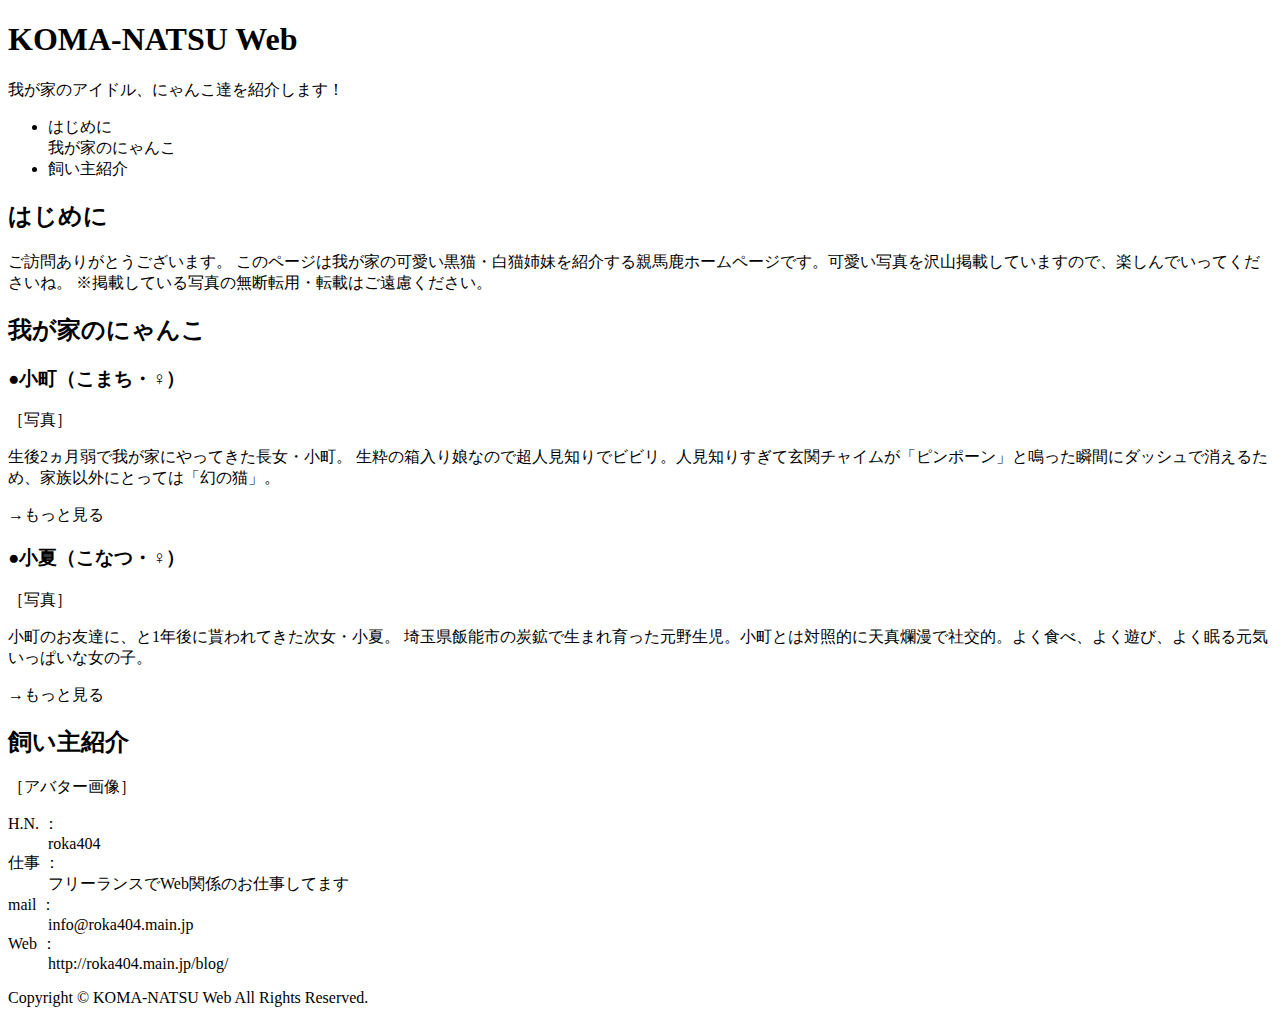
==== index.html @ ff776226 "first commit" ====
<!DOCTYPE html>
<html lang="ja">
<head>
<meta charset="utf-8">
<title>KOMA-NATSU WEB</title>
<meta name="keywords" content="にゃんこ,猫,ネコ">
<meta name="description" content="我が家のアイドル、にゃんこ達を紹介します">
</head>
<body>
<header>
<h1>KOMA-NATSU Web</h1>
<p>我が家のアイドル、にゃんこ達を紹介します！</p>
</header>

<nav>
<ul>
  <li>はじめに</li>
  <li<>我が家のにゃんこ</li>
  <li>飼い主紹介</li>
</ul>
</nav>

<main>

<section>
<h2>はじめに</h2>
<p>ご訪問ありがとうございます。
このページは我が家の可愛い黒猫・白猫姉妹を紹介する親馬鹿ホームページです。可愛い写真を沢山掲載していますので、楽しんでいってくださいね。
※掲載している写真の無断転用・転載はご遠慮ください。</p>
</section>

<section>
<h2>我が家のにゃんこ</h2>
  <section>
  <h3>●小町（こまち・♀）</h3>
  ［写真］
  <p>生後2ヵ月弱で我が家にやってきた長女・小町。
  生粋の箱入り娘なので超人見知りでビビリ。人見知りすぎて玄関チャイムが「ピンポーン」と鳴った瞬間にダッシュで消えるため、家族以外にとっては「幻の猫」。</p>
  <p>→もっと見る</p>
  </section>
  <section>
  <h3>●小夏（こなつ・♀）</h3>
  ［写真］
  <p>小町のお友達に、と1年後に貰われてきた次女・小夏。
  埼玉県飯能市の炭鉱で生まれ育った元野生児。小町とは対照的に天真爛漫で社交的。よく食べ、よく遊び、よく眠る元気いっぱいな女の子。</p>
  <p>→もっと見る</p>
  </section>
</section>

<section>
<h2>飼い主紹介</h2>
［アバター画像］
<dl>
  <dt>H.N. ：</dt><dd>roka404</dd>
  <dt>仕事 ：</dt><dd>フリーランスでWeb関係のお仕事してます</dd>
  <dt>mail ：</dt><dd>info@roka404.main.jp</dd>
  <dt>Web ：</dt><dd>http://roka404.main.jp/blog/</dd>
</dl>
</section>

</main>

<footer>
<p>Copyright © KOMA-NATSU Web All Rights Reserved.</p>
</footer>
</body>
</html>
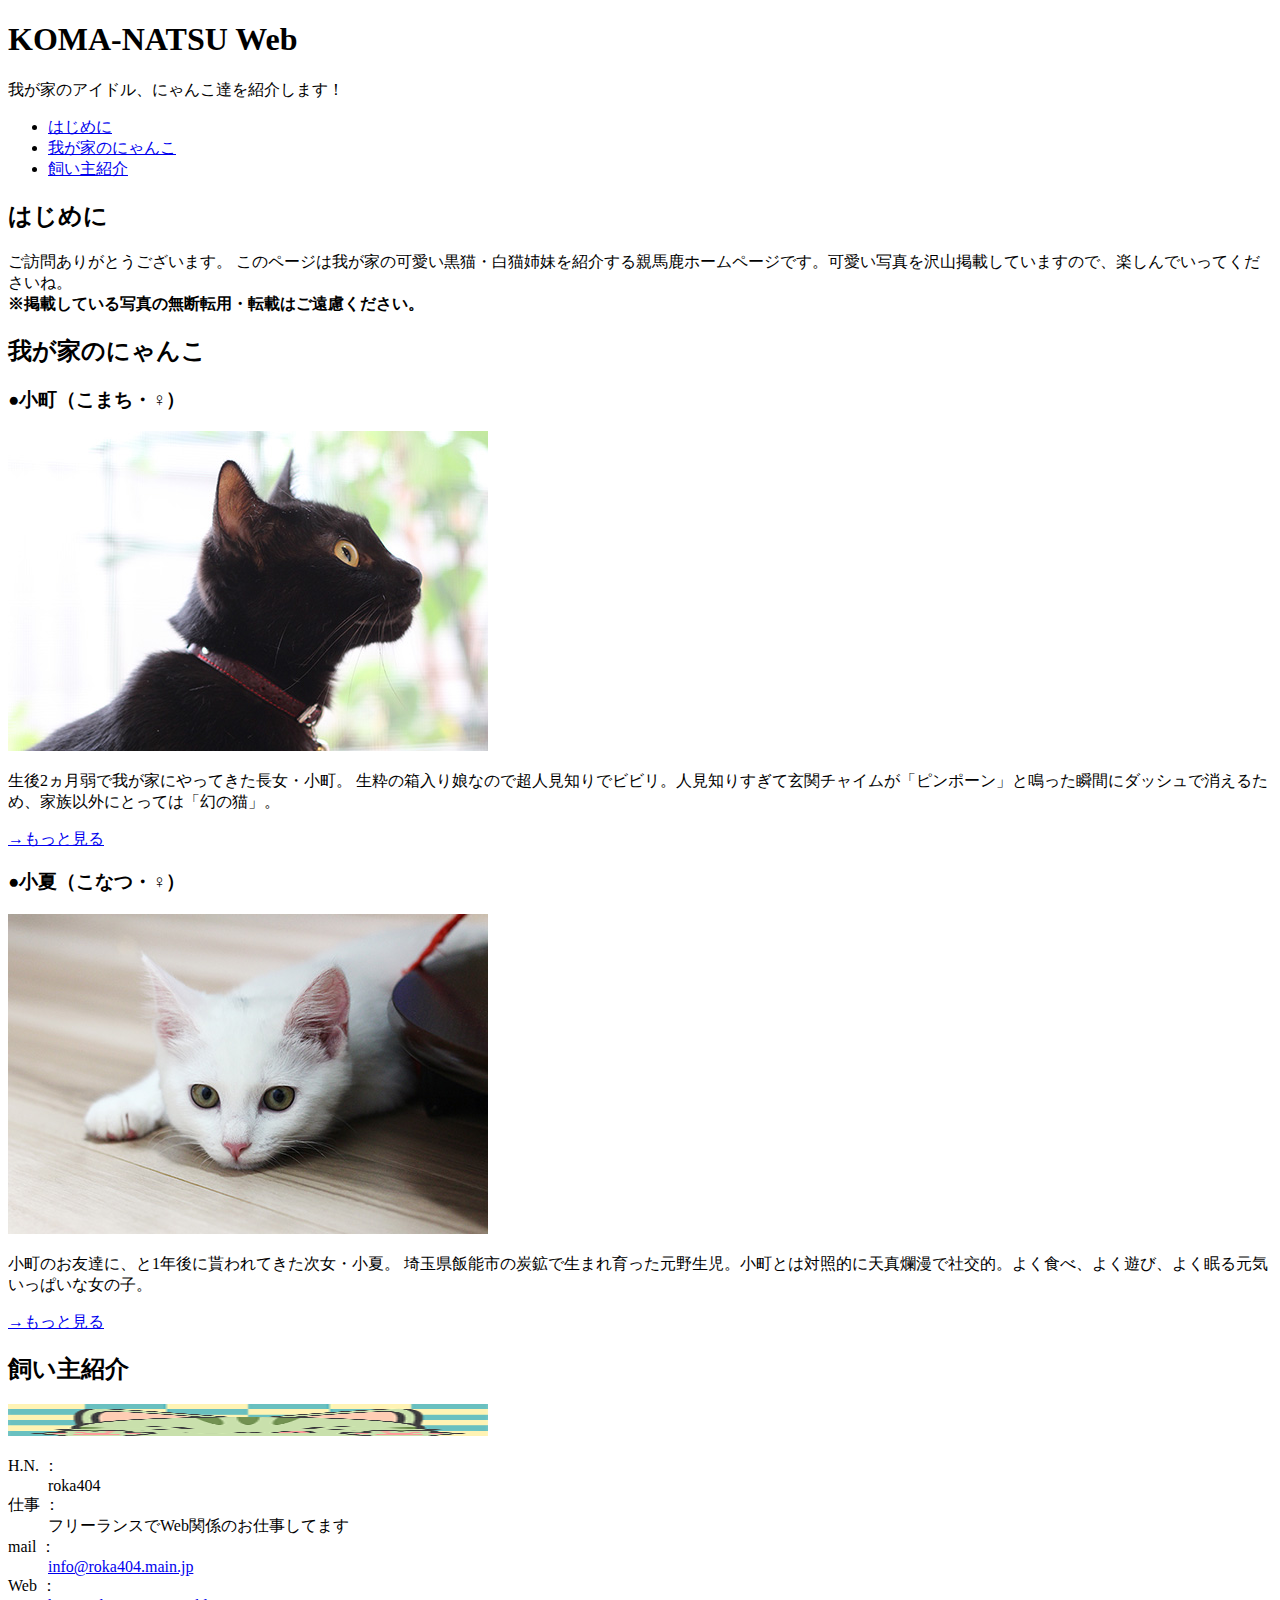
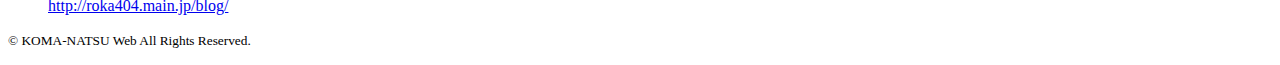
==== commit 2e168f32: "画像を追加、ページリンクを追加、強調・注釈の書式を追加" ====
--- a/index.html
+++ b/index.html
@@ -14,54 +14,54 @@
 
 <nav>
 <ul>
-  <li>はじめに</li>
-  <li<>我が家のにゃんこ</li>
-  <li>飼い主紹介</li>
+  <li><a href="#intro">はじめに</a></li>
+  <li><a href="#cats">我が家のにゃんこ</a></li>
+  <li><a href="#profile">飼い主紹介</a></li>
 </ul>
 </nav>
 
 <main>
 
-<section>
+<section id="intro">
 <h2>はじめに</h2>
 <p>ご訪問ありがとうございます。
-このページは我が家の可愛い黒猫・白猫姉妹を紹介する親馬鹿ホームページです。可愛い写真を沢山掲載していますので、楽しんでいってくださいね。
-※掲載している写真の無断転用・転載はご遠慮ください。</p>
+このページは我が家の可愛い黒猫・白猫姉妹を紹介する親馬鹿ホームページです。可愛い写真を沢山掲載していますので、楽しんでいってくださいね。<br>
+<strong>※掲載している写真の無断転用・転載はご遠慮ください。</strong></p>
 </section>
 
-<section>
+<section id="cats">
 <h2>我が家のにゃんこ</h2>
   <section>
   <h3>●小町（こまち・♀）</h3>
-  ［写真］
+  <img src="./img/komachi.jpg" width="480" height="320" alt="小町">
   <p>生後2ヵ月弱で我が家にやってきた長女・小町。
   生粋の箱入り娘なので超人見知りでビビリ。人見知りすぎて玄関チャイムが「ピンポーン」と鳴った瞬間にダッシュで消えるため、家族以外にとっては「幻の猫」。</p>
-  <p>→もっと見る</p>
+  <p><a href="./cats/komachi.html">→もっと見る</a></p>
   </section>
   <section>
   <h3>●小夏（こなつ・♀）</h3>
-  ［写真］
+  <img src="./img/konatsu.jpg" width="480" height="320" alt="小夏">
   <p>小町のお友達に、と1年後に貰われてきた次女・小夏。
   埼玉県飯能市の炭鉱で生まれ育った元野生児。小町とは対照的に天真爛漫で社交的。よく食べ、よく遊び、よく眠る元気いっぱいな女の子。</p>
-  <p>→もっと見る</p>
+  <p><a href="./cats/konatsu.html">→もっと見る</a></p>
   </section>
 </section>
 
-<section>
+<section id="profile">
 <h2>飼い主紹介</h2>
-［アバター画像］
+<img src="./img/avatar.png" width="480" height="32o" alt="飼い主">  
 <dl>
   <dt>H.N. ：</dt><dd>roka404</dd>
   <dt>仕事 ：</dt><dd>フリーランスでWeb関係のお仕事してます</dd>
-  <dt>mail ：</dt><dd>info@roka404.main.jp</dd>
-  <dt>Web ：</dt><dd>http://roka404.main.jp/blog/</dd>
+  <dt>mail ：</dt><dd><a href="info@roka404.main.jp">info@roka404.main.jp</a></dd>
+  <dt>Web ：</dt><dd><a href="http://roka404.main.jp/blog/" target="_blank">http://roka404.main.jp/blog/</a></dd>
 </dl>
 </section>
 
 </main>
 
 <footer>
-<p>Copyright © KOMA-NATSU Web All Rights Reserved.</p>
+<p><small> © KOMA-NATSU Web All Rights Reserved.</p>
 </footer>
 </body>
 </html>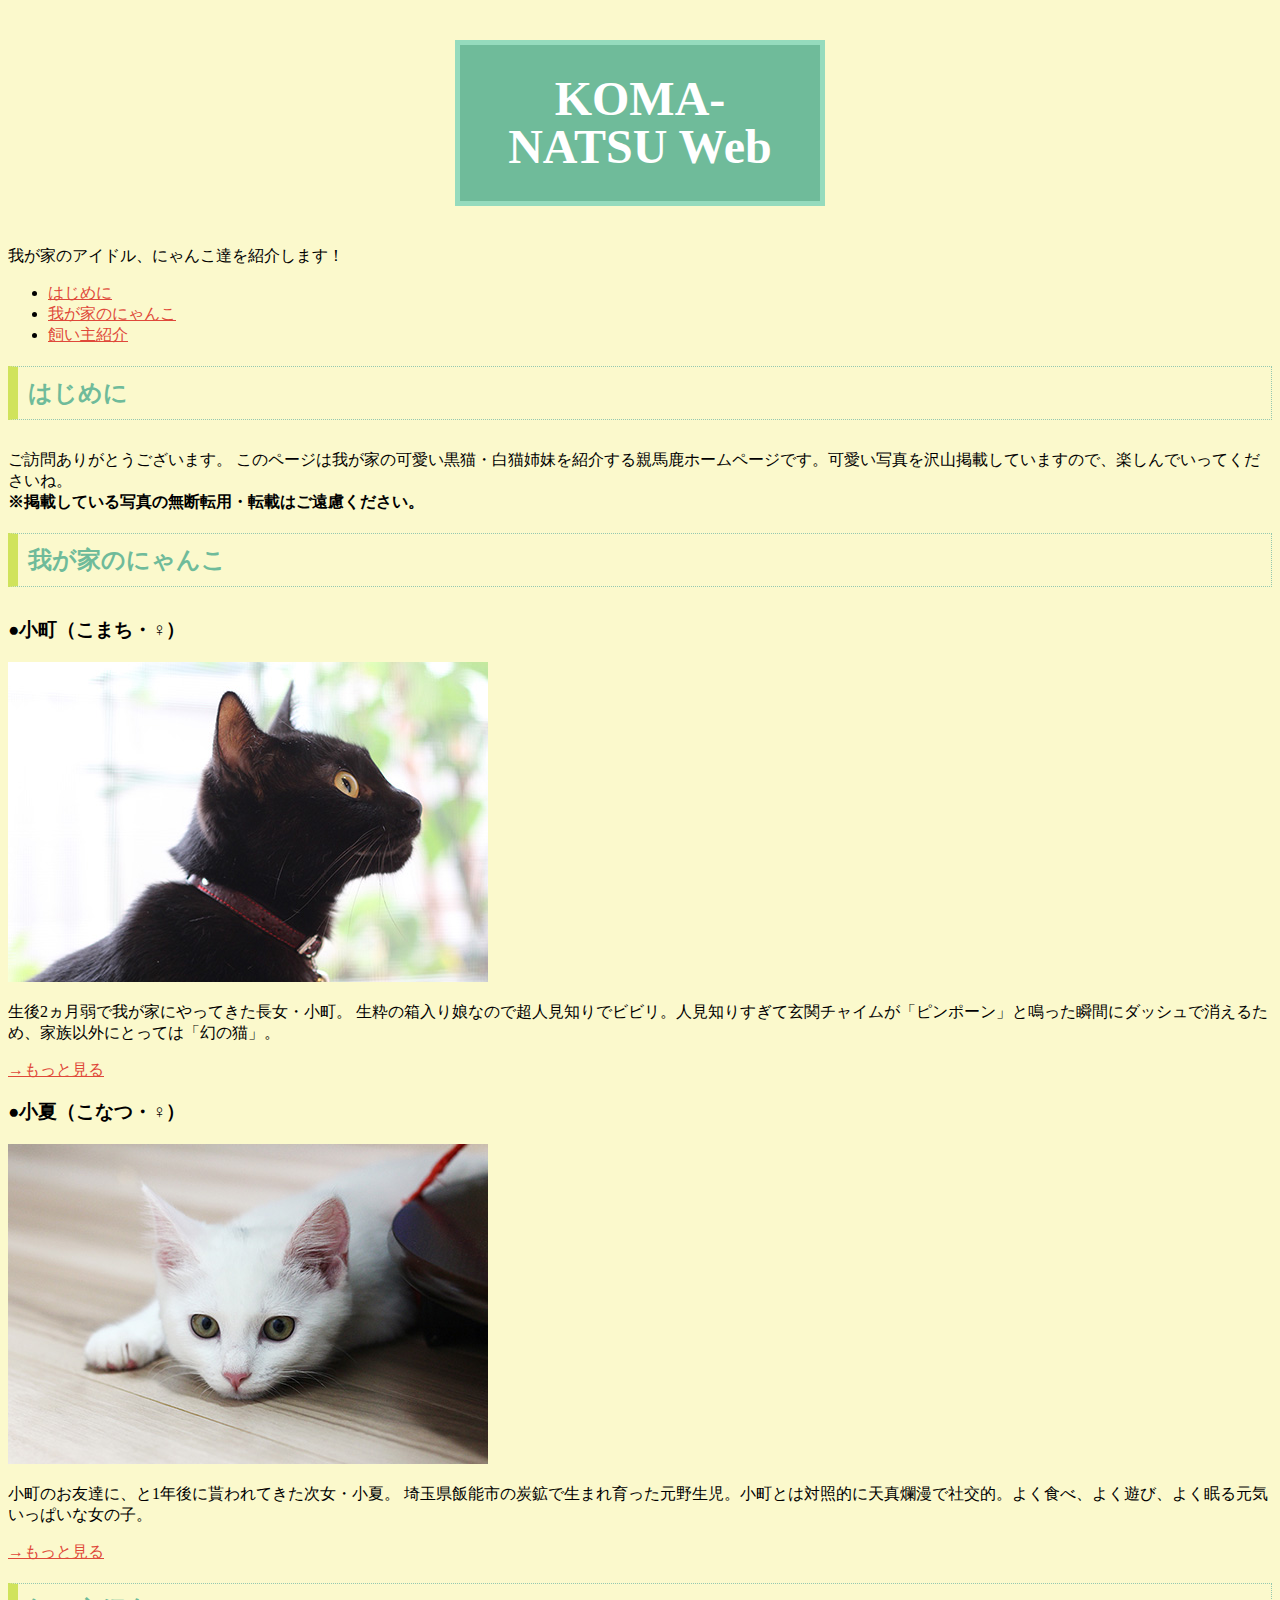
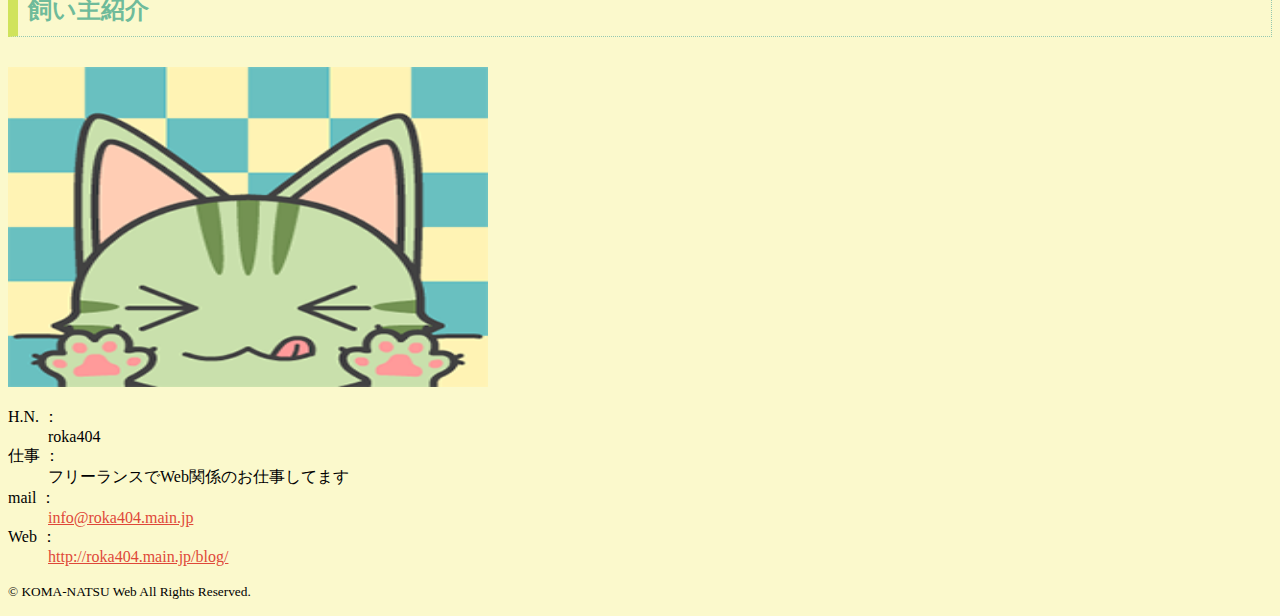
==== commit 5fff843e: "スタイルシートの追加" ====
--- a/index.html
+++ b/index.html
@@ -5,6 +5,7 @@
 <title>KOMA-NATSU WEB</title>
 <meta name="keywords" content="にゃんこ,猫,ネコ">
 <meta name="description" content="我が家のアイドル、にゃんこ達を紹介します">
+<link href="style.css" rel="stylesheet" media="all">
 </head>
 <body>
 <header>
@@ -49,7 +50,7 @@
 
 <section id="profile">
 <h2>飼い主紹介</h2>
-<img src="./img/avatar.png" width="480" height="32o" alt="飼い主">  
+<img src="./img/avatar.png" width="480" height="320" alt="飼い主">  
 <dl>
   <dt>H.N. ：</dt><dd>roka404</dd>
   <dt>仕事 ：</dt><dd>フリーランスでWeb関係のお仕事してます</dd>
@@ -61,7 +62,7 @@
 </main>
 
 <footer>
-<p><small> © KOMA-NATSU Web All Rights Reserved.</p>
+<p><small> © KOMA-NATSU Web All Rights Reserved.</small></p>
 </footer>
 </body>
 </html>--- a/style.css
+++ b/style.css
@@ -0,0 +1,61 @@
+@charset "utf-8";
+
+/*ウィンドウ背景色の設定*/
+body {
+  background-color: #fbf9cc;
+}
+
+/*リンク色の設定*/
+a {
+  color: #df4839;
+}
+
+/*ヘッダー,ナビ,フッターの共通設定*/
+
+
+/*ナビ*/
+
+
+/*ページタイトルの設定*/
+h1 {
+  width: 300px;
+  margin: 40px auto;
+  padding: 30px;
+  border: 5px solid #95dbbd;  
+  background-color: #6fbb9a;
+  color: #fff;
+  font-size: 300%;
+  text-align: center;
+  line-height: 1;
+}
+
+/*大見出しの設定*/
+h2 {
+  padding: 10px;
+  margin-bottom: 30px;
+  border: 1px dotted #94c8b1;
+  border-left: 10px solid #d0e35b;
+  color: #6fbb9a;
+}
+
+/*小見出しの設定*/
+
+
+/*コンテンツ枠の設定*/
+
+
+/*「もっと見る」リンクの設定*/
+
+
+/*リンク種別アイコン*/
+
+
+/*セクション間隔*/
+
+
+/*回り込み設定*/
+
+
+/*円形にクリップ*/
+
+
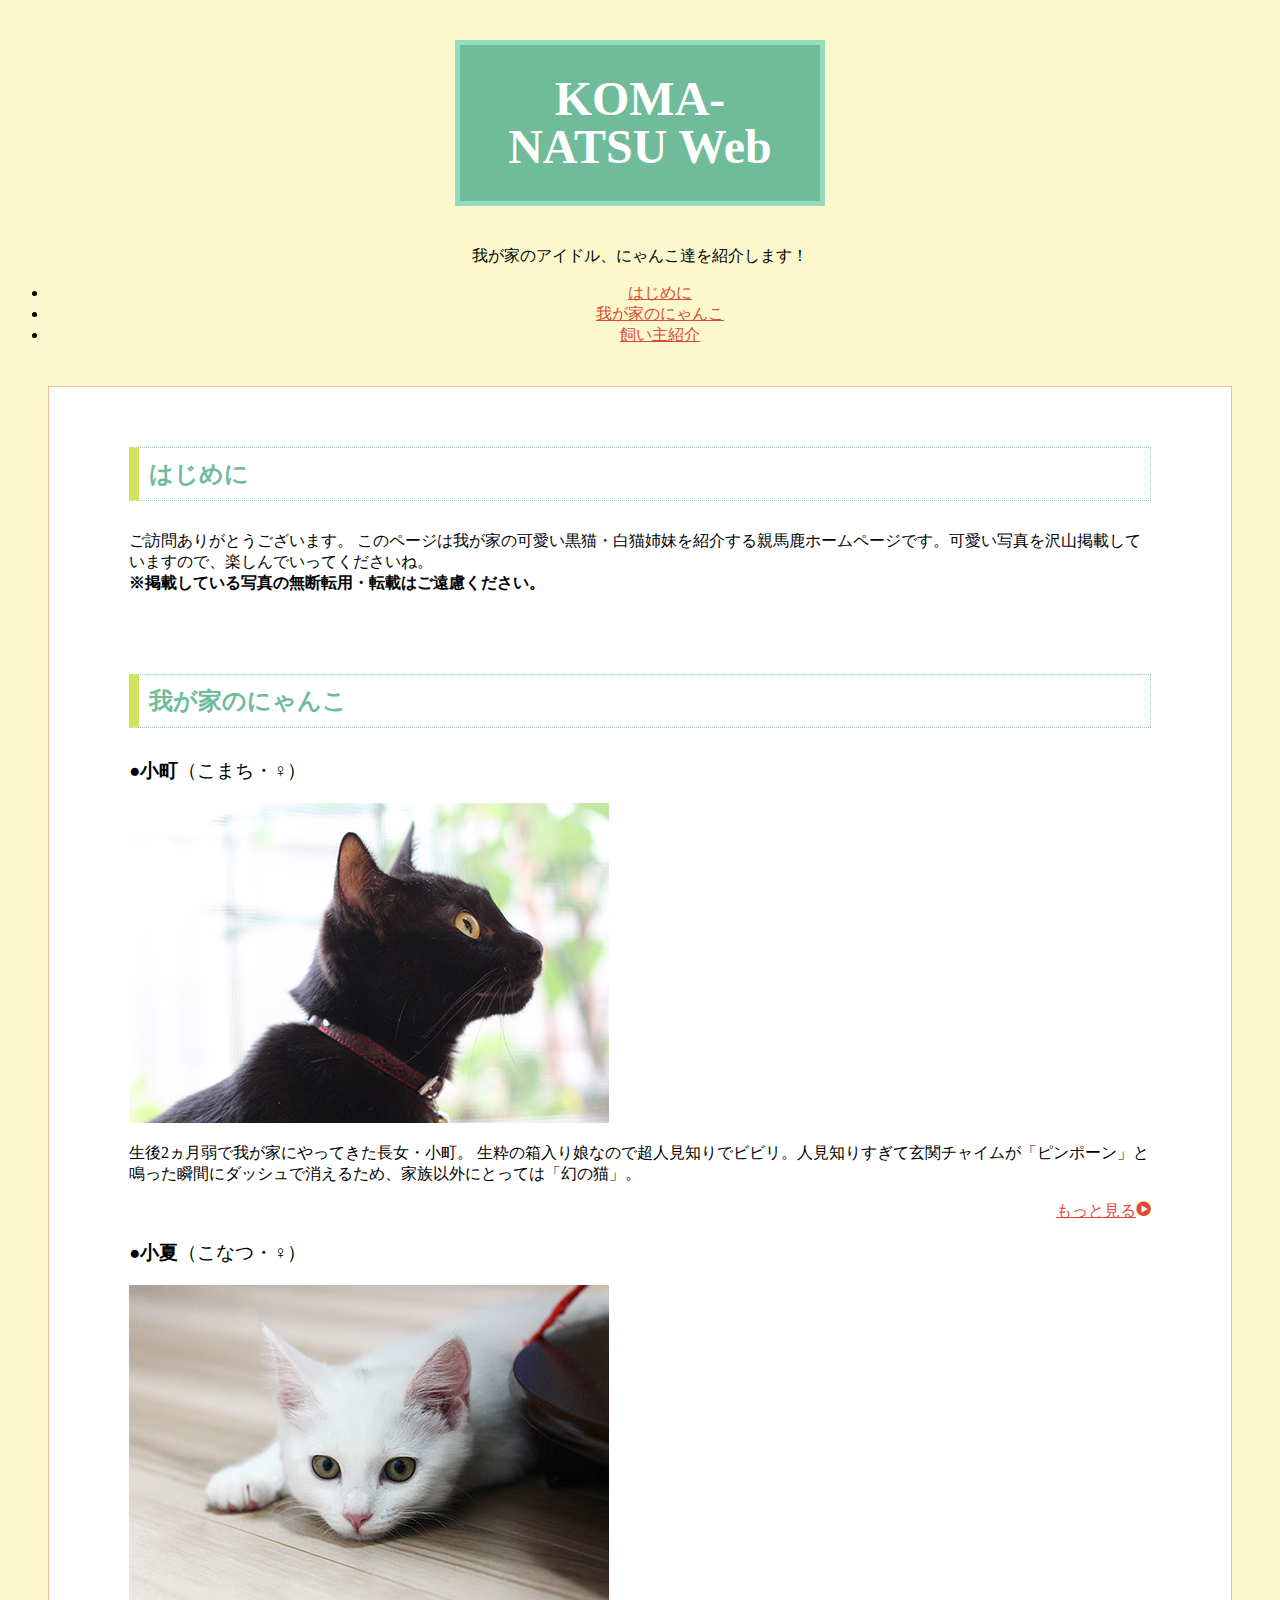
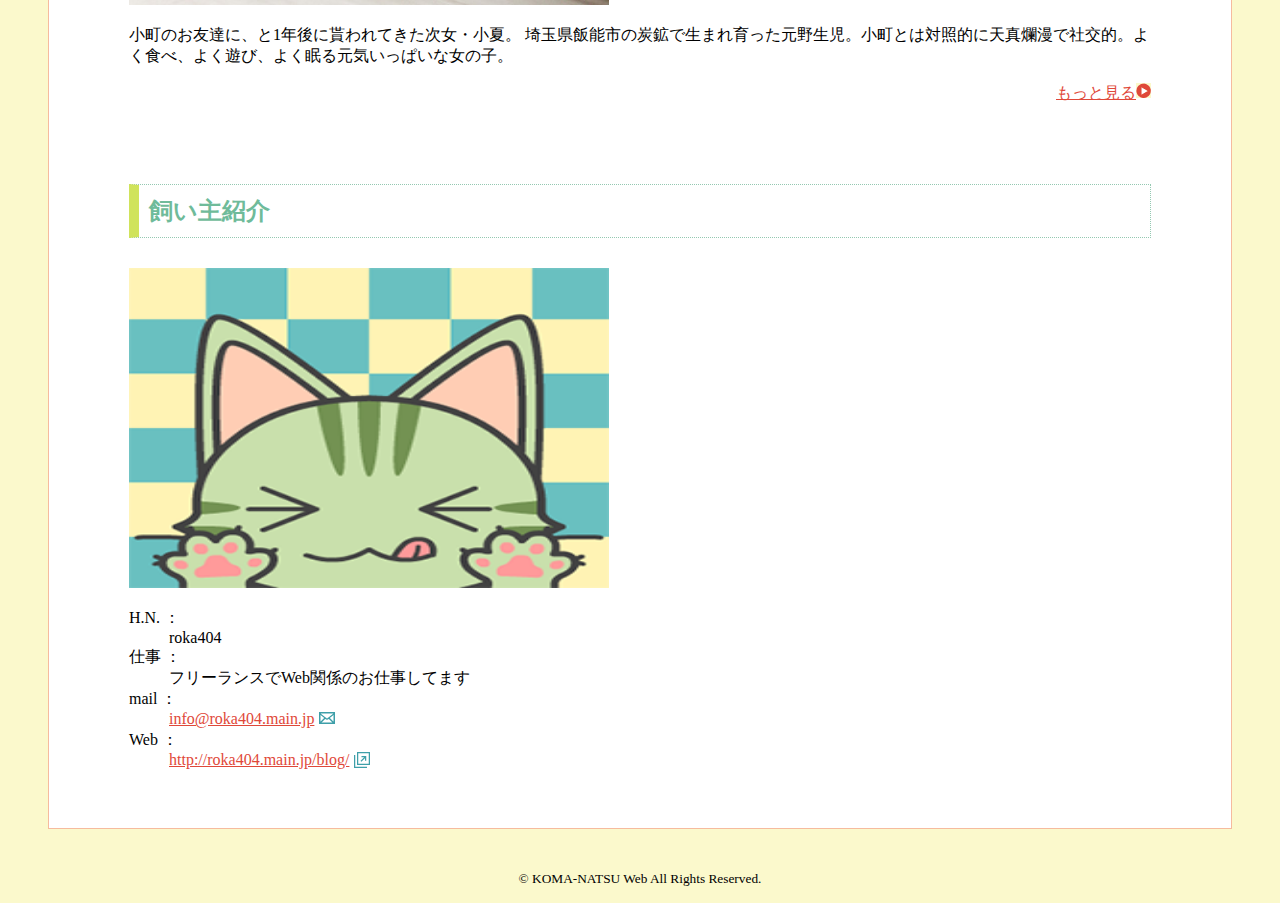
==== commit eb0617bf: "セレクタの使い方" ====
--- a/index.html
+++ b/index.html
@@ -21,40 +21,40 @@
 </ul>
 </nav>
 
-<main>
+<main id="contents">
 
 <section id="intro">
-<h2>はじめに</h2>
+<h2 class="h">はじめに</h2>
 <p>ご訪問ありがとうございます。
 このページは我が家の可愛い黒猫・白猫姉妹を紹介する親馬鹿ホームページです。可愛い写真を沢山掲載していますので、楽しんでいってくださいね。<br>
 <strong>※掲載している写真の無断転用・転載はご遠慮ください。</strong></p>
 </section>
 
 <section id="cats">
-<h2>我が家のにゃんこ</h2>
+<h2 class="h">我が家のにゃんこ</h2>
   <section>
-  <h3>●小町（こまち・♀）</h3>
+  <h3 class="h-sub">●小町<span>（こまち・♀）</span></h3>
   <img src="./img/komachi.jpg" width="480" height="320" alt="小町">
   <p>生後2ヵ月弱で我が家にやってきた長女・小町。
   生粋の箱入り娘なので超人見知りでビビリ。人見知りすぎて玄関チャイムが「ピンポーン」と鳴った瞬間にダッシュで消えるため、家族以外にとっては「幻の猫」。</p>
-  <p><a href="./cats/komachi.html">→もっと見る</a></p>
+  <p class="more"><a href="./cats/komachi.html">もっと見る</a></p>
   </section>
   <section>
-  <h3>●小夏（こなつ・♀）</h3>
+  <h3 class="h-sub">●小夏<span>（こなつ・♀）</span></h3>
   <img src="./img/konatsu.jpg" width="480" height="320" alt="小夏">
   <p>小町のお友達に、と1年後に貰われてきた次女・小夏。
   埼玉県飯能市の炭鉱で生まれ育った元野生児。小町とは対照的に天真爛漫で社交的。よく食べ、よく遊び、よく眠る元気いっぱいな女の子。</p>
-  <p><a href="./cats/konatsu.html">→もっと見る</a></p>
+  <p class="more"><a href="./cats/konatsu.html">もっと見る</a></p>
   </section>
 </section>
 
 <section id="profile">
-<h2>飼い主紹介</h2>
+<h2 class="h">飼い主紹介</h2>
 <img src="./img/avatar.png" width="480" height="320" alt="飼い主">  
 <dl>
   <dt>H.N. ：</dt><dd>roka404</dd>
   <dt>仕事 ：</dt><dd>フリーランスでWeb関係のお仕事してます</dd>
-  <dt>mail ：</dt><dd><a href="info@roka404.main.jp">info@roka404.main.jp</a></dd>
+  <dt>mail ：</dt><dd><a href="mailto:info@roka404.main.jp">info@roka404.main.jp</a></dd>
   <dt>Web ：</dt><dd><a href="http://roka404.main.jp/blog/" target="_blank">http://roka404.main.jp/blog/</a></dd>
 </dl>
 </section>
--- a/style.css
+++ b/style.css
@@ -9,9 +9,15 @@
 a {
   color: #df4839;
 }
+a:hover {
+  color: #ff705b;
+  text-decoration: none;
+}
 
 /*ヘッダー,ナビ,フッターの共通設定*/
-
+header,nav,footer {
+  text-align: center;
+}
 
 /*ナビ*/
 
@@ -30,7 +36,7 @@
 }
 
 /*大見出しの設定*/
-h2 {
+.h {
   padding: 10px;
   margin-bottom: 30px;
   border: 1px dotted #94c8b1;
@@ -39,19 +45,47 @@
 }
 
 /*小見出しの設定*/
-
+.h-sub span{
+  font-weight: normal;
+}
 
 /*コンテンツ枠の設定*/
+#contents {
+  margin: 40px;
+  padding: 40px 80px;
+  border :1px solid #f6bb9e;
+  background-color: #fff;
+}
+
 
 
 /*「もっと見る」リンクの設定*/
+.more {
+  text-align: right;
+}
+.more::after {
+  content: url(img/ico_arrow.png);
+}
+
 
 
 /*リンク種別アイコン*/
+a[target="_blank"]::after {
+  content: url(img/ico_blank.png);
+  margin-left: 5px;
+  vertical-align: middle;
+}
+a[href^="mailto:"]::after {
+  content: url(img/ico_mail.png);
+  margin-left: 5px;
+  vertical-align: middle;
+}
 
 
 /*セクション間隔*/
-
+#contents > section + section {
+  margin-top: 80px;
+}
 
 /*回り込み設定*/
 
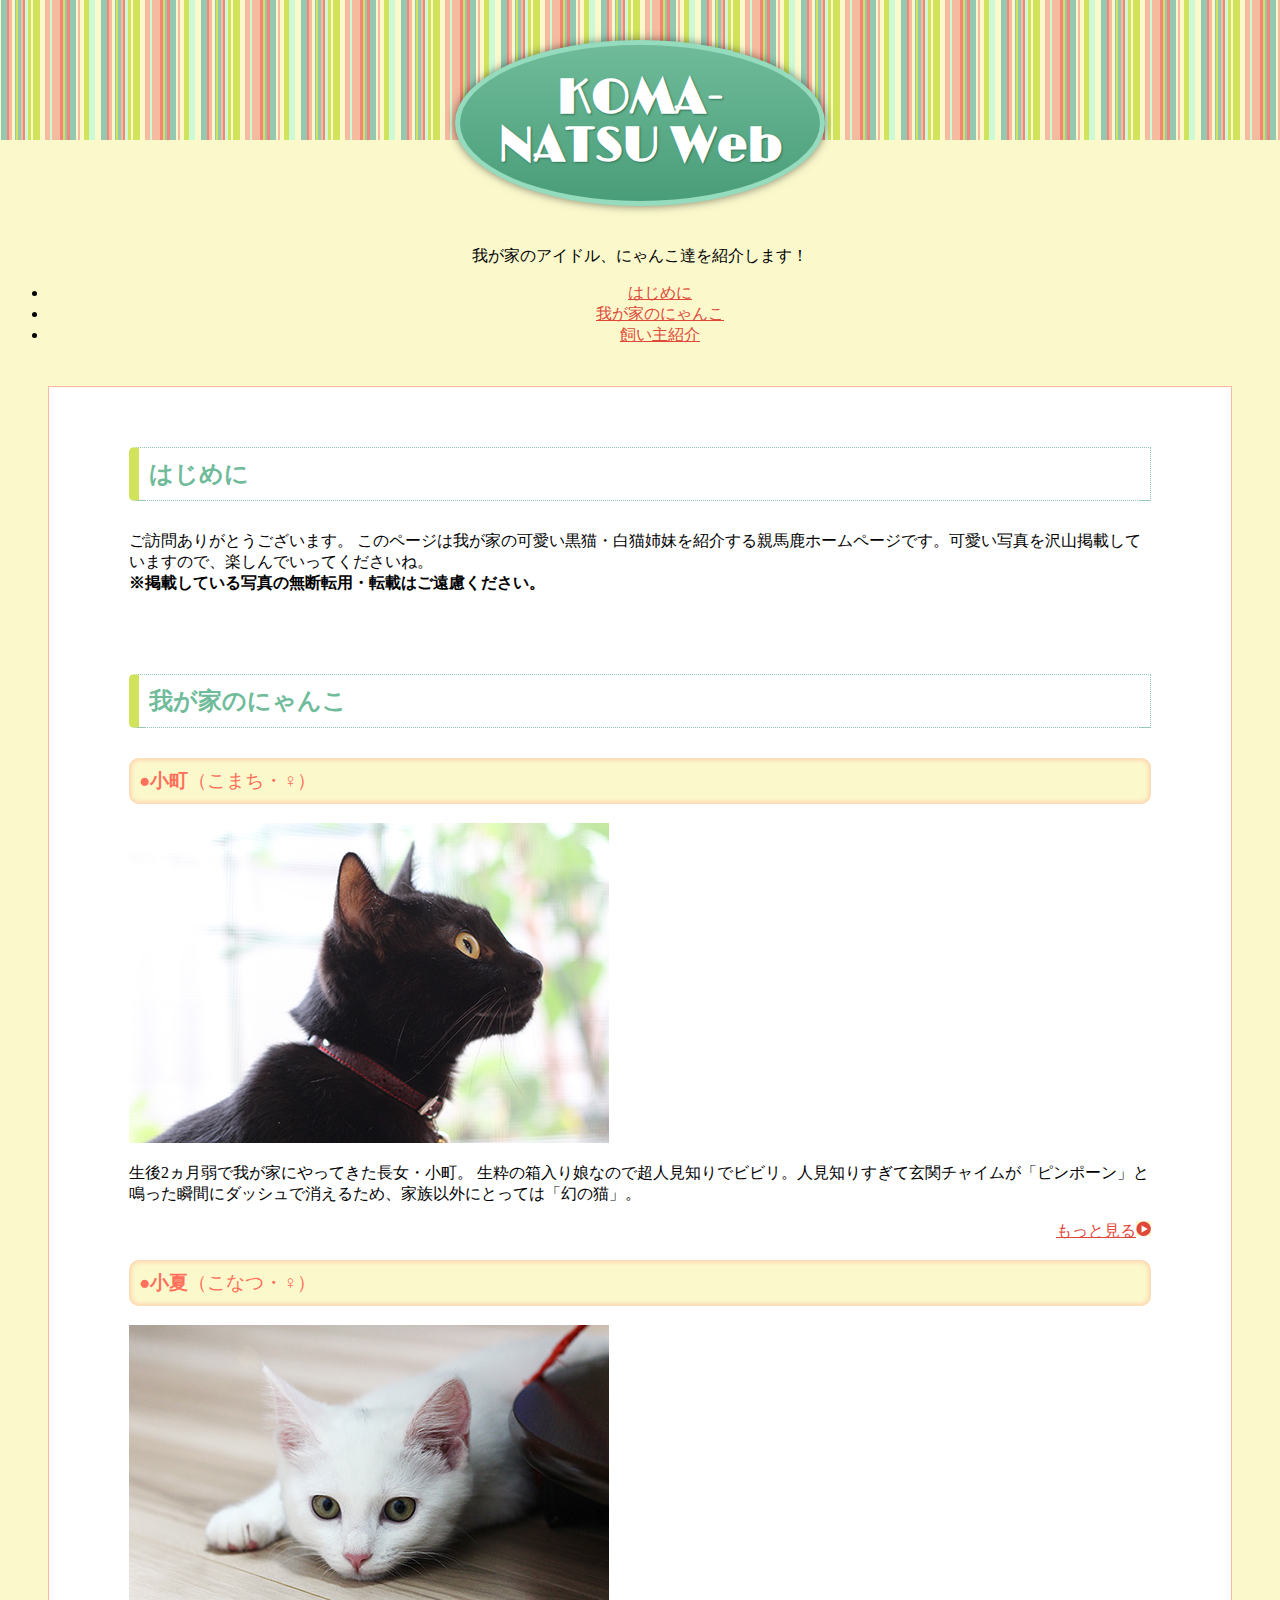
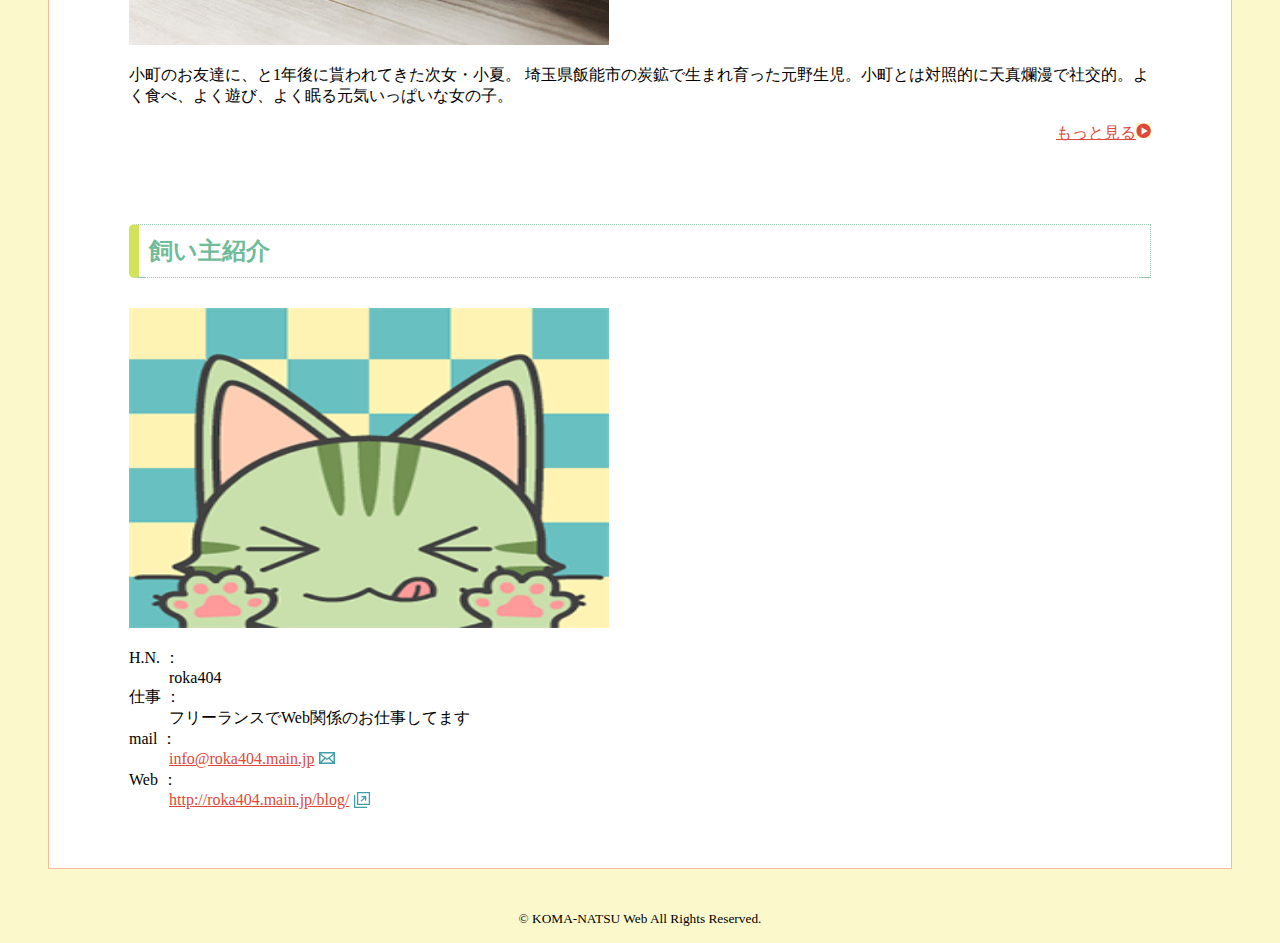
==== commit 5f521480: "cssでのタイトルロゴ、見出しのデザイン" ====
--- a/index.html
+++ b/index.html
@@ -6,6 +6,7 @@
 <meta name="keywords" content="にゃんこ,猫,ネコ">
 <meta name="description" content="我が家のアイドル、にゃんこ達を紹介します">
 <link href="style.css" rel="stylesheet" media="all">
+<link href="https://fonts.googleapis.com/css?family=Limelight&display=swap" rel="stylesheet">
 </head>
 <body>
 <header>
--- a/style.css
+++ b/style.css
@@ -2,7 +2,10 @@
 
 /*ウィンドウ背景色の設定*/
 body {
-  background-color: #fbf9cc;
+  /* background-color: #fbf9cc;
+  background-image: url(img/bg.png);
+  background-repeat: repeat-x; */
+  background: #fbf9cc url(img/bg.png) repeat-x;
 }
 
 /*リンク色の設定*/
@@ -20,8 +23,6 @@
 }
 
 /*ナビ*/
-
-
 /*ページタイトルの設定*/
 h1 {
   width: 300px;
@@ -33,6 +34,11 @@
   font-size: 300%;
   text-align: center;
   line-height: 1;
+  border-radius: 50%;
+  text-shadow: 1px 1px 2px #307657;
+  box-shadow: 0 0 10px rgba(0, 0, 0, 0.5);
+  background-image: linear-gradient(to bottom, #6fbb9a, #4a9d79);
+  font-family: 'Limelight', cursive;
 }
 
 /*大見出しの設定*/
@@ -42,9 +48,17 @@
   border: 1px dotted #94c8b1;
   border-left: 10px solid #d0e35b;
   color: #6fbb9a;
+  border-radius: 5px 0 0 5px;
 }
 
 /*小見出しの設定*/
+.h-sub {
+  padding: 10px;
+  background-color: #fbf9cc;
+  color: #ff705b;
+  border-radius: 10px;
+  box-shadow: 0 0 5px 2px #ffd0ad inset;
+}
 .h-sub span{
   font-weight: normal;
 }
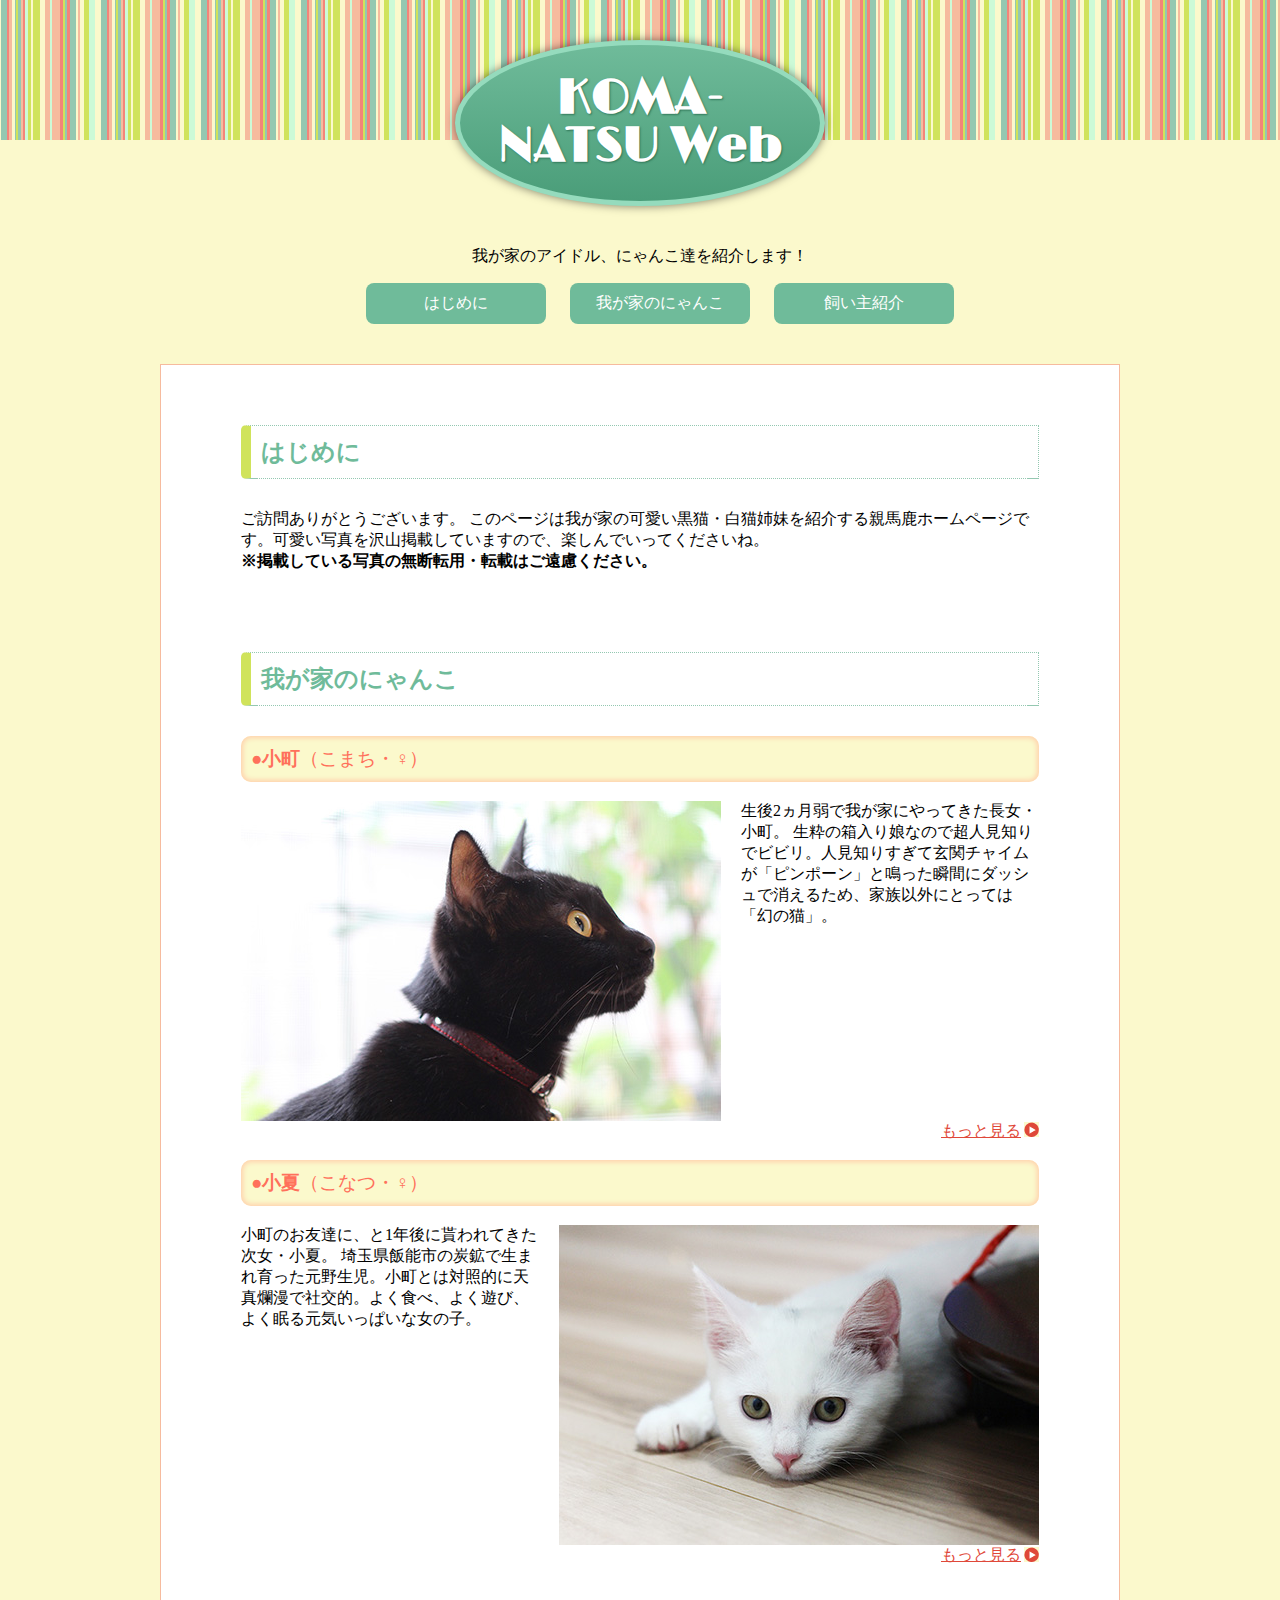
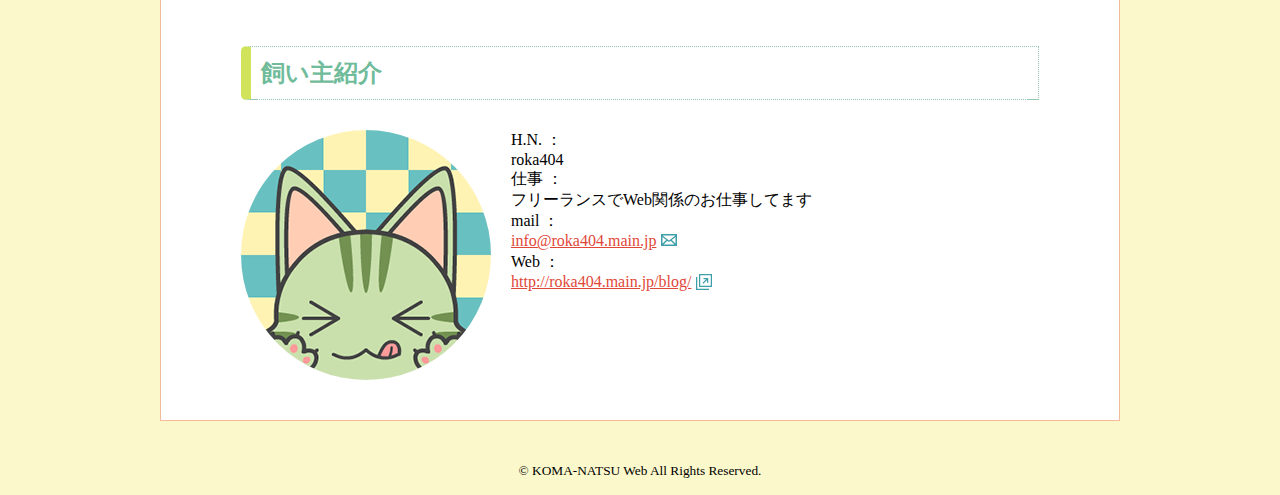
==== commit 2e538a7a: "全体的なレイアウト調整、floatを使用したレイアウト" ====
--- a/index.html
+++ b/index.html
@@ -15,7 +15,7 @@
 </header>
 
 <nav>
-<ul>
+<ul class="menu">
   <li><a href="#intro">はじめに</a></li>
   <li><a href="#cats">我が家のにゃんこ</a></li>
   <li><a href="#profile">飼い主紹介</a></li>
@@ -35,23 +35,23 @@
 <h2 class="h">我が家のにゃんこ</h2>
   <section>
   <h3 class="h-sub">●小町<span>（こまち・♀）</span></h3>
-  <img src="./img/komachi.jpg" width="480" height="320" alt="小町">
+  <img src="./img/komachi.jpg" width="480" height="320" alt="小町" class="imgL">
   <p>生後2ヵ月弱で我が家にやってきた長女・小町。
   生粋の箱入り娘なので超人見知りでビビリ。人見知りすぎて玄関チャイムが「ピンポーン」と鳴った瞬間にダッシュで消えるため、家族以外にとっては「幻の猫」。</p>
-  <p class="more"><a href="./cats/komachi.html">もっと見る</a></p>
+  <p class="more clear"><a href="./cats/komachi.html">もっと見る</a></p>
   </section>
   <section>
   <h3 class="h-sub">●小夏<span>（こなつ・♀）</span></h3>
-  <img src="./img/konatsu.jpg" width="480" height="320" alt="小夏">
+  <img src="./img/konatsu.jpg" width="480" height="320" alt="小夏" class="imgR">
   <p>小町のお友達に、と1年後に貰われてきた次女・小夏。
   埼玉県飯能市の炭鉱で生まれ育った元野生児。小町とは対照的に天真爛漫で社交的。よく食べ、よく遊び、よく眠る元気いっぱいな女の子。</p>
-  <p class="more"><a href="./cats/konatsu.html">もっと見る</a></p>
+  <p class="more clear"><a href="./cats/konatsu.html">もっと見る</a></p>
   </section>
 </section>
 
-<section id="profile">
+<section id="profile" class="clearfix">
 <h2 class="h">飼い主紹介</h2>
-<img src="./img/avatar.png" width="480" height="320" alt="飼い主">  
+<img src="./img/avatar.png" width="250" height="250" alt="アバター画像" class="img-round imgL">  
 <dl>
   <dt>H.N. ：</dt><dd>roka404</dd>
   <dt>仕事 ：</dt><dd>フリーランスでWeb関係のお仕事してます</dd>
--- a/style.css
+++ b/style.css
@@ -2,9 +2,6 @@
 
 /*ウィンドウ背景色の設定*/
 body {
-  /* background-color: #fbf9cc;
-  background-image: url(img/bg.png);
-  background-repeat: repeat-x; */
   background: #fbf9cc url(img/bg.png) repeat-x;
 }
 
@@ -23,12 +20,30 @@
 }
 
 /*ナビ*/
+.menu li {
+  list-style-type: none;
+  display: inline-block;
+  width: 180px;
+  margin: 0 10px;
+}
+.menu a {
+  display: block;
+  padding: 10px;
+  background: #6fbb9a;
+  border-radius: 8px;
+  color: #fff;
+  text-decoration: none;
+}
+.menu a:hover {
+  background: #90ddbb;
+}
+
 /*ページタイトルの設定*/
 h1 {
   width: 300px;
   margin: 40px auto;
   padding: 30px;
-  border: 5px solid #95dbbd;  
+  border: 5px solid #95dbbd;
   background-color: #6fbb9a;
   color: #fff;
   font-size: 300%;
@@ -36,7 +51,7 @@
   line-height: 1;
   border-radius: 50%;
   text-shadow: 1px 1px 2px #307657;
-  box-shadow: 0 0 10px rgba(0, 0, 0, 0.5);
+  box-shadow: 0 0 10px rgba(0,0,0,0.5);
   background-image: linear-gradient(to bottom, #6fbb9a, #4a9d79);
   font-family: 'Limelight', cursive;
 }
@@ -50,6 +65,7 @@
   color: #6fbb9a;
   border-radius: 5px 0 0 5px;
 }
+
 
 /*小見出しの設定*/
 .h-sub {
@@ -65,13 +81,12 @@
 
 /*コンテンツ枠の設定*/
 #contents {
-  margin: 40px;
+  width: 798px;
+  margin: 40px auto;
   padding: 40px 80px;
-  border :1px solid #f6bb9e;
+  border: 1px solid #f6bb9e;
   background-color: #fff;
 }
-
-
 
 /*「もっと見る」リンクの設定*/
 .more {
@@ -79,9 +94,9 @@
 }
 .more::after {
   content: url(img/ico_arrow.png);
+  margin-left: 3px;
+  vertical-align: middle;
 }
-
-
 
 /*リンク種別アイコン*/
 a[target="_blank"]::after {
@@ -95,15 +110,31 @@
   vertical-align: middle;
 }
 
-
 /*セクション間隔*/
 #contents > section + section {
   margin-top: 80px;
 }
 
 /*回り込み設定*/
-
+.imgL {
+  float: left;
+  margin-right: 20px;
+}
+.imgR {
+  float: right;
+  margin-left: 20px;
+}
+.clear {
+  clear: both;
+}
+.clearfix::after {
+  content: "";
+  display: block;
+  clear: both;
+}
 
 /*円形にクリップ*/
+.img-round {
+  border-radius: 50%;
+}
 
-
